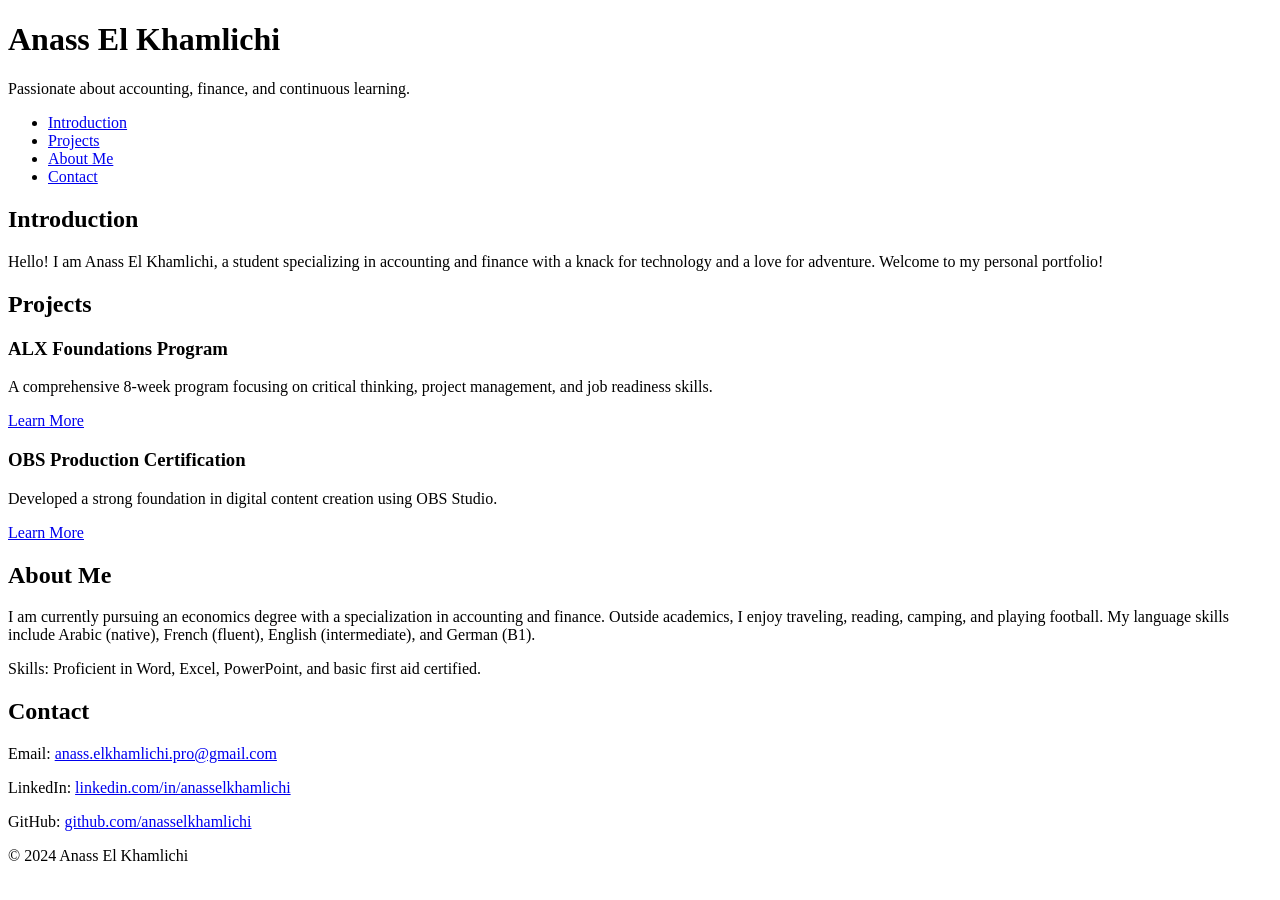
==== portfolio/index.html @ 7bb17a6e "Add portfoloi" ====
<!DOCTYPE html>
<html lang="en">
<head>
    <meta charset="utf-8">
    <meta name="viewport" content="width=device-width, initial-scale=1.0">
    <title>Anass El Khamlichi - Personal Portfolio</title>
</head>
<body>
    <header>
        <h1>Anass El Khamlichi</h1>
        <p>Passionate about accounting, finance, and continuous learning.</p>
    </header>
    
    <nav>
        <ul>
            <li><a href="#introduction">Introduction</a></li>
            <li><a href="#projects">Projects</a></li>
            <li><a href="#about">About Me</a></li>
            <li><a href="#contact">Contact</a></li>
        </ul>
    </nav>

    <section id="introduction">
        <h2>Introduction</h2>
        <p>Hello! I am Anass El Khamlichi, a student specializing in accounting and finance with a knack for technology and a love for adventure. Welcome to my personal portfolio!</p>
    </section>

    <section id="projects">
        <h2>Projects</h2>
        <article class="project">
            <h3>ALX Foundations Program</h3>
            <p>A comprehensive 8-week program focusing on critical thinking, project management, and job readiness skills.</p>
            <a href="https://www.alxafrica.com/" target="_blank">Learn More</a>
        </article>
        <article class="project">
            <h3>OBS Production Certification</h3>
            <p>Developed a strong foundation in digital content creation using OBS Studio.</p>
            <a href="https://obsproject.com/" target="_blank">Learn More</a>
        </article>
    </section>

    <section id="about">
        <h2>About Me</h2>
        <p>I am currently pursuing an economics degree with a specialization in accounting and finance. Outside academics, I enjoy traveling, reading, camping, and playing football. My language skills include Arabic (native), French (fluent), English (intermediate), and German (B1).</p>
        <p>Skills: Proficient in Word, Excel, PowerPoint, and basic first aid certified.</p>
    </section>

    <section id="contact">
        <h2>Contact</h2>
        <p>Email: <a href="mailto:anass.elkhamlichi.pro@gmail.com">anass.elkhamlichi.pro@gmail.com</a></p>
        <p>LinkedIn: <a href="https://www.linkedin.com/in/anasselkhamlichi" target="_blank">linkedin.com/in/anasselkhamlichi</a></p>
        <p>GitHub: <a href="https://github.com/anasselkhamlichi" target="_blank">github.com/anasselkhamlichi</a></p>
    </section>

    <footer>
        <p>&copy; 2024 Anass El Khamlichi</p>
    </footer>
</body>
</html>
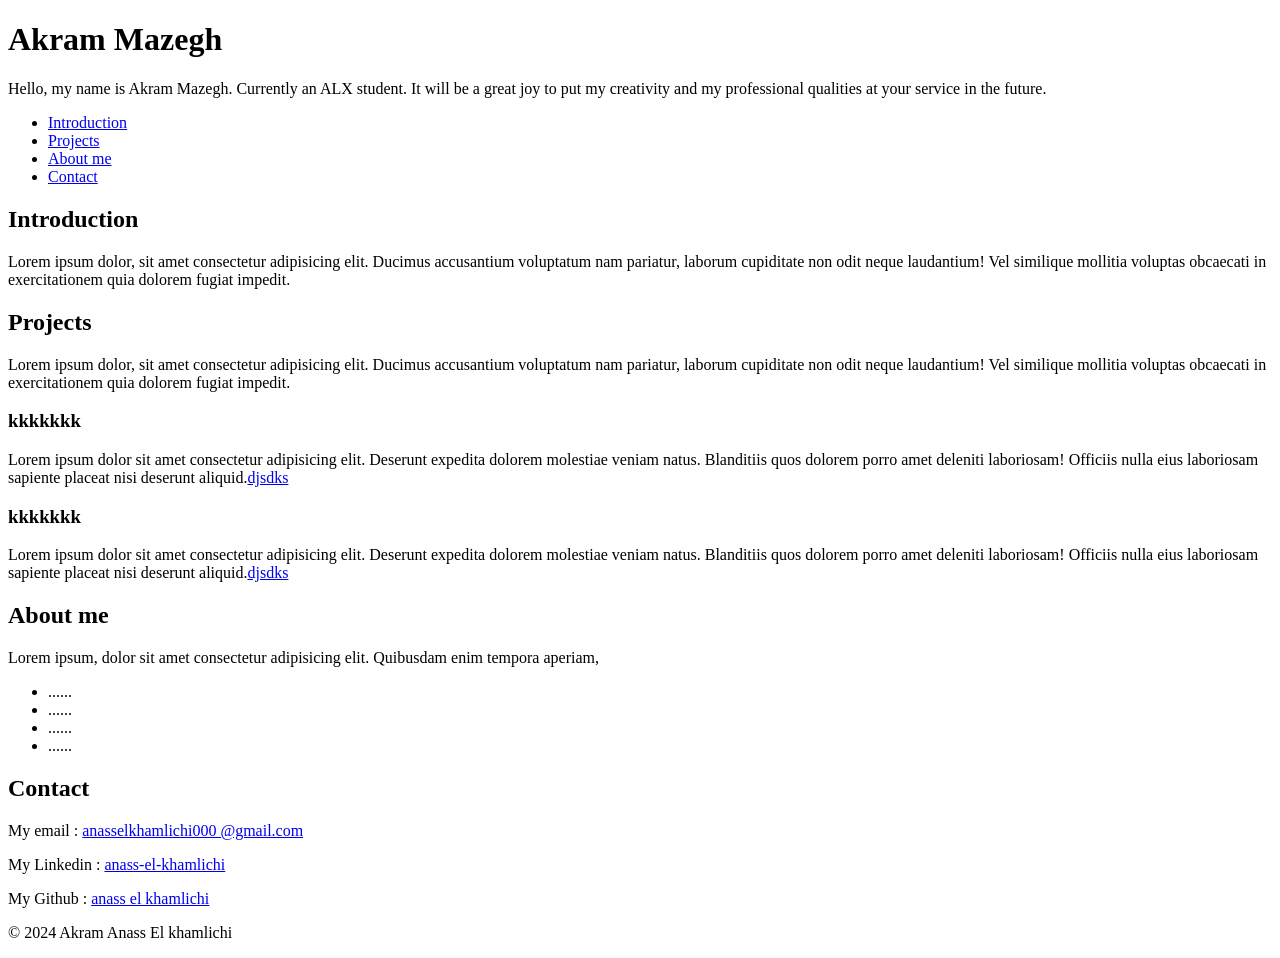
==== commit b6a9cf3a: "Add portfoloi" ====
--- a/portfolio/index.html
+++ b/portfolio/index.html
@@ -1,59 +1,62 @@
 <!DOCTYPE html>
-<html lang="en">
-<head>
-    <meta charset="utf-8">
-    <meta name="viewport" content="width=device-width, initial-scale=1.0">
-    <title>Anass El Khamlichi - Personal Portfolio</title>
-</head>
-<body>
-    <header>
-        <h1>Anass El Khamlichi</h1>
-        <p>Passionate about accounting, finance, and continuous learning.</p>
-    </header>
-    
-    <nav>
-        <ul>
-            <li><a href="#introduction">Introduction</a></li>
-            <li><a href="#projects">Projects</a></li>
-            <li><a href="#about">About Me</a></li>
-            <li><a href="#contact">Contact</a></li>
-        </ul>
-    </nav>
+<html lang="en-US">
+    <head>
+        <meta charset="utf-8">
+        <title>Akram Mazegh - Personal Portfolio</title>
+        <meta name="viewport" content="width=device-width, initial-scale=1.0">
+    </head>
+    <body>
+        <header>
+            <h1>Akram Mazegh</h1>
+            <p>Hello, my name is Akram Mazegh. Currently an ALX  student. It will be a great joy to put my creativity
+                 and my professional qualities at your service in the future.</p>
+                 <nav>
+                 <ul>
+                    <li><a href="#introduction"> Introduction</li></a>
+                    <li><a href="#projects">Projects</li></a>
+                    <li><a href="#about">About me</li></a>
+                    <li><a href="#contact">Contact</li></a>
+                 </ul>
+                </nav>
+            <section id="introduction"> <h2>Introduction</h2>  
+                <p> Lorem ipsum dolor, sit amet consectetur adipisicing elit. Ducimus accusantium voluptatum nam pariatur, 
+                    laborum cupiditate non odit neque laudantium! Vel similique mollitia voluptas obcaecati in exercitationem quia dolorem fugiat impedit.</p>
+            </section>     
 
-    <section id="introduction">
-        <h2>Introduction</h2>
-        <p>Hello! I am Anass El Khamlichi, a student specializing in accounting and finance with a knack for technology and a love for adventure. Welcome to my personal portfolio!</p>
-    </section>
+            <section id="projects"> <h2>Projects</h2>
+                <p> Lorem ipsum dolor, sit amet consectetur adipisicing elit. Ducimus accusantium voluptatum nam pariatur, 
+                    laborum cupiditate non odit neque laudantium! Vel similique mollitia voluptas obcaecati in exercitationem quia dolorem fugiat impedit.</p>
+                    <article>
+                        <h3>kkkkkkk</h3>
+                        <p>Lorem ipsum dolor sit amet consectetur adipisicing elit. Deserunt expedita dolorem molestiae veniam natus. Blanditiis quos dolorem porro amet deleniti 
+                            laboriosam! Officiis nulla eius laboriosam sapiente placeat nisi deserunt aliquid.<a href="kldakd">djsdks</a></p>
+                    </article>
 
-    <section id="projects">
-        <h2>Projects</h2>
-        <article class="project">
-            <h3>ALX Foundations Program</h3>
-            <p>A comprehensive 8-week program focusing on critical thinking, project management, and job readiness skills.</p>
-            <a href="https://www.alxafrica.com/" target="_blank">Learn More</a>
-        </article>
-        <article class="project">
-            <h3>OBS Production Certification</h3>
-            <p>Developed a strong foundation in digital content creation using OBS Studio.</p>
-            <a href="https://obsproject.com/" target="_blank">Learn More</a>
-        </article>
-    </section>
+                    <article>
+                        <h3>kkkkkkk</h3>
+                        <p>Lorem ipsum dolor sit amet consectetur adipisicing elit. Deserunt expedita dolorem molestiae veniam natus. Blanditiis quos dolorem porro amet deleniti 
+                            laboriosam! Officiis nulla eius laboriosam sapiente placeat nisi deserunt aliquid.<a href="kldakd">djsdks</a></p>
+                    </article>
+            </section>
 
-    <section id="about">
-        <h2>About Me</h2>
-        <p>I am currently pursuing an economics degree with a specialization in accounting and finance. Outside academics, I enjoy traveling, reading, camping, and playing football. My language skills include Arabic (native), French (fluent), English (intermediate), and German (B1).</p>
-        <p>Skills: Proficient in Word, Excel, PowerPoint, and basic first aid certified.</p>
-    </section>
+            <section id="about"> <h2>About me</h2>
+                <p>Lorem ipsum, dolor sit amet consectetur adipisicing elit. Quibusdam enim tempora aperiam, </p>
+                    <ul>
+                        <li>......</li>
+                        <li>......</li>
+                        <li>......</li>
+                        <li>......</li>
+                    </ul>
+            </section>
 
-    <section id="contact">
-        <h2>Contact</h2>
-        <p>Email: <a href="mailto:anass.elkhamlichi.pro@gmail.com">anass.elkhamlichi.pro@gmail.com</a></p>
-        <p>LinkedIn: <a href="https://www.linkedin.com/in/anasselkhamlichi" target="_blank">linkedin.com/in/anasselkhamlichi</a></p>
-        <p>GitHub: <a href="https://github.com/anasselkhamlichi" target="_blank">github.com/anasselkhamlichi</a></p>
-    </section>
-
-    <footer>
-        <p>&copy; 2024 Anass El Khamlichi</p>
-    </footer>
-</body>
-</html>
+            <section id="contact"> <h2>Contact</h2>
+                <p>My email : <a href="mailto:mazakram04@gmail.com" target="_blank"> anasselkhamlichi000    @gmail.com</p></a> 
+                <p>My Linkedin : <a href="https://www.linkedin.com/in/anass-el-khamlichi/" target="_blank"> anass-el-khamlichi</p></a>
+                <p>My Github : <a href="https://github.com/anasselkam/My_First_Portfolio" target="_blank"> anass el khamlichi</p></a>
+            </section>
+        </header>
+        <footer>
+            <p>&copy; 2024 Akram Anass El khamlichi</p>
+        </footer>
+    </body>
+</html>
